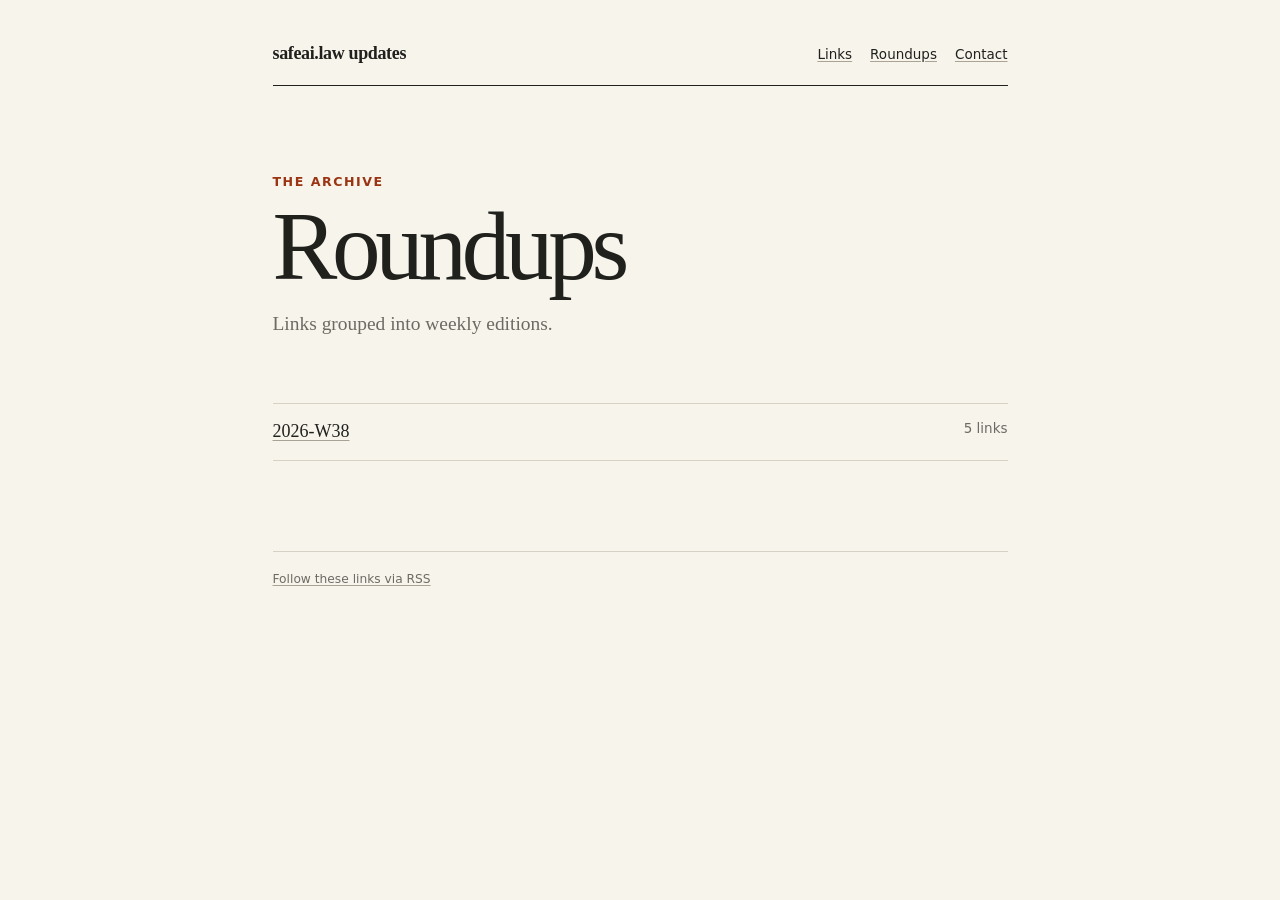
==== roundups/index.html @ 642c7554 "Publish links from review inbox" ====
<!doctype html>
<html lang="en">
<head>
  <meta charset="utf-8">
  <meta name="viewport" content="width=device-width, initial-scale=1">
  <title>Roundups · safeai.law updates</title>
  <meta name="description" content="Things worth reading, watching, or keeping.">
  <link rel="canonical" href="https://mrmarmac.github.io/assorted-links/roundups/">
  <link rel="alternate" type="application/rss+xml" title="safeai.law updates" href="../feed.xml">
  <link rel="stylesheet" href="../styles.css">
</head>
<body>
  <header class="masthead">
    <a class="site-name" href="../">safeai.law updates</a>
    <nav><a href="../">Links</a><a href="../roundups/">Roundups</a><a href="https://radzaj.com/">Contact</a></nav>
  </header>
  <main><section class="intro"><span class="eyebrow">The archive</span><h1>Roundups</h1><p>Links grouped into weekly editions.</p></section><ul class="roundup-list"><li><a href="2026-W38.html">2026-W38</a><span class="roundup-count">5 links</span></li></ul></main>
  <footer><a href="../feed.xml">Follow these links via RSS</a></footer>
</body>
</html>
---- styles.css ----
:root { --ink:#20201d; --muted:#6c6b63; --paper:#f7f4ec; --rule:#d7d1c3; --accent:#9a3412; }
* { box-sizing:border-box; }
html { font-size:18px; }
body { margin:0 auto; max-width:780px; padding:2.2rem 1.25rem 4rem; color:var(--ink); background:var(--paper); font-family:Georgia, 'Times New Roman', serif; line-height:1.55; }
a { color:inherit; text-decoration-color:#aaa294; text-underline-offset:.18em; }
a:hover { color:var(--accent); text-decoration-color:var(--accent); }
.masthead { display:flex; justify-content:space-between; align-items:baseline; gap:1rem; padding-bottom:1rem; border-bottom:1px solid var(--ink); }
.site-name { font-weight:700; text-decoration:none; letter-spacing:-.02em; }
nav { display:flex; gap:1rem; font-family:ui-sans-serif,system-ui,sans-serif; font-size:.75rem; }
.intro { margin:4.5rem 0 3.5rem; max-width:34rem; }
.eyebrow,.link-meta,.topics,.roundup-count,footer { font-family:ui-sans-serif,system-ui,sans-serif; }
.eyebrow { color:var(--accent); font-size:.7rem; font-weight:700; letter-spacing:.12em; text-transform:uppercase; }
h1 { margin:.4rem 0 .8rem; font-size:clamp(2.7rem,9vw,5.4rem); line-height:.9; letter-spacing:-.055em; font-weight:500; }
.intro p { color:var(--muted); font-size:1.08rem; }
.link-entry { padding:1.35rem 0 1.55rem; border-top:1px solid var(--rule); }
.link-entry h2 { margin:.28rem 0; font-size:1.28rem; line-height:1.25; }
.link-meta { display:flex; gap:.7rem; color:var(--muted); font-size:.67rem; text-transform:uppercase; letter-spacing:.07em; }
.commentary { margin:.55rem 0; }
.topics { display:flex; gap:.4rem; flex-wrap:wrap; margin-top:.7rem; }
.topic { padding:.1rem .42rem; border:1px solid var(--rule); border-radius:2rem; color:var(--muted); font-size:.62rem; }
.section-title { margin:3rem 0 .5rem; font-size:.8rem; font-family:ui-sans-serif,system-ui,sans-serif; text-transform:uppercase; letter-spacing:.09em; color:var(--accent); }
.roundup-list { list-style:none; padding:0; margin:2rem 0; border-top:1px solid var(--rule); }
.roundup-list li { display:flex; justify-content:space-between; padding:.8rem 0; border-bottom:1px solid var(--rule); }
.roundup-count { color:var(--muted); font-size:.75rem; }
footer { margin-top:5rem; padding-top:1rem; border-top:1px solid var(--rule); color:var(--muted); font-size:.68rem; }
@media (max-width:560px) { nav { gap:.6rem; } .intro { margin-top:3rem; } }
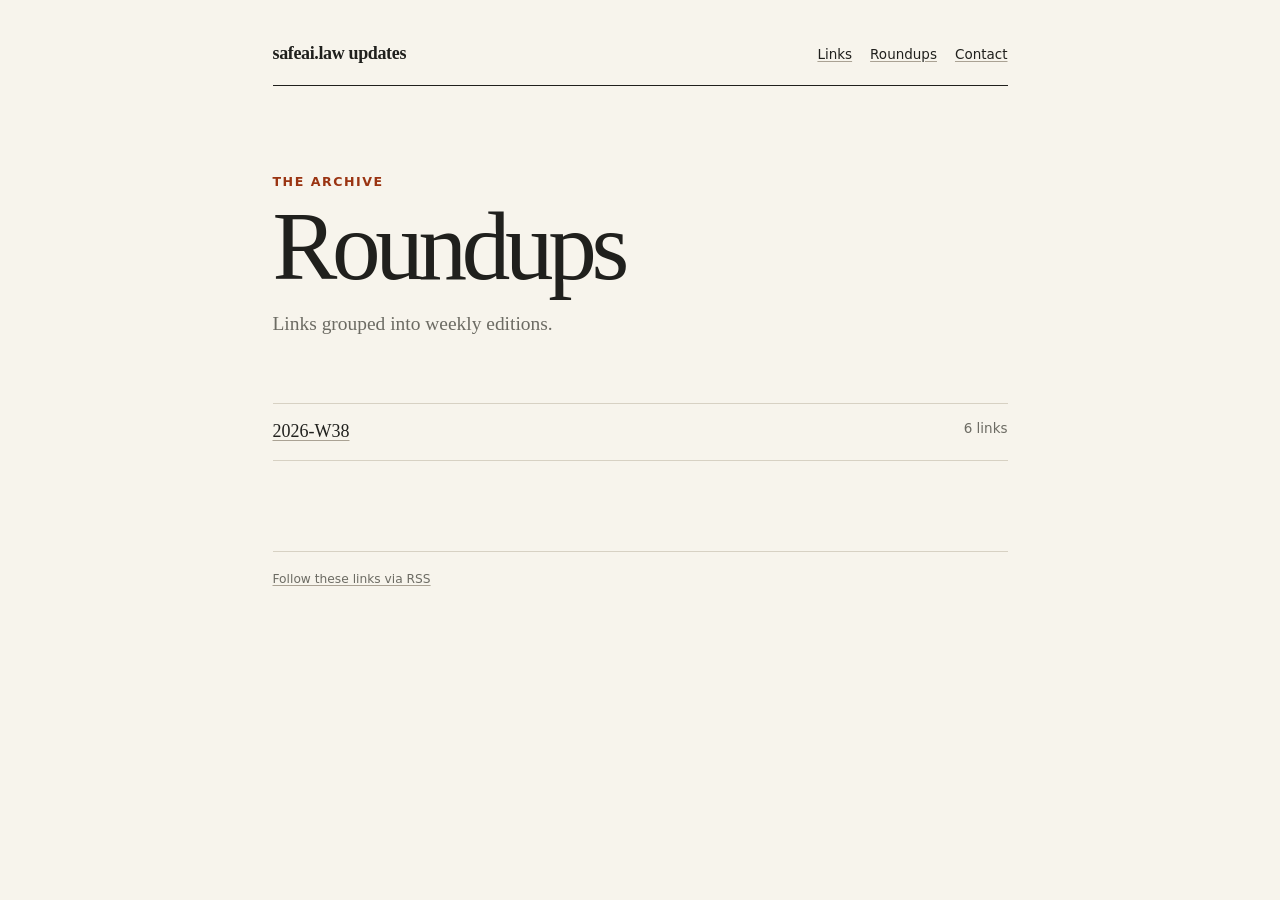
==== commit 85ec29c3: "Publish links from review inbox" ====
--- a/roundups/index.html
+++ b/roundups/index.html
@@ -14,7 +14,7 @@
     <a class="site-name" href="../">safeai.law updates</a>
     <nav><a href="../">Links</a><a href="../roundups/">Roundups</a><a href="https://radzaj.com/">Contact</a></nav>
   </header>
-  <main><section class="intro"><span class="eyebrow">The archive</span><h1>Roundups</h1><p>Links grouped into weekly editions.</p></section><ul class="roundup-list"><li><a href="2026-W38.html">2026-W38</a><span class="roundup-count">5 links</span></li></ul></main>
+  <main><section class="intro"><span class="eyebrow">The archive</span><h1>Roundups</h1><p>Links grouped into weekly editions.</p></section><ul class="roundup-list"><li><a href="2026-W38.html">2026-W38</a><span class="roundup-count">6 links</span></li></ul></main>
   <footer><a href="../feed.xml">Follow these links via RSS</a></footer>
 </body>
 </html>
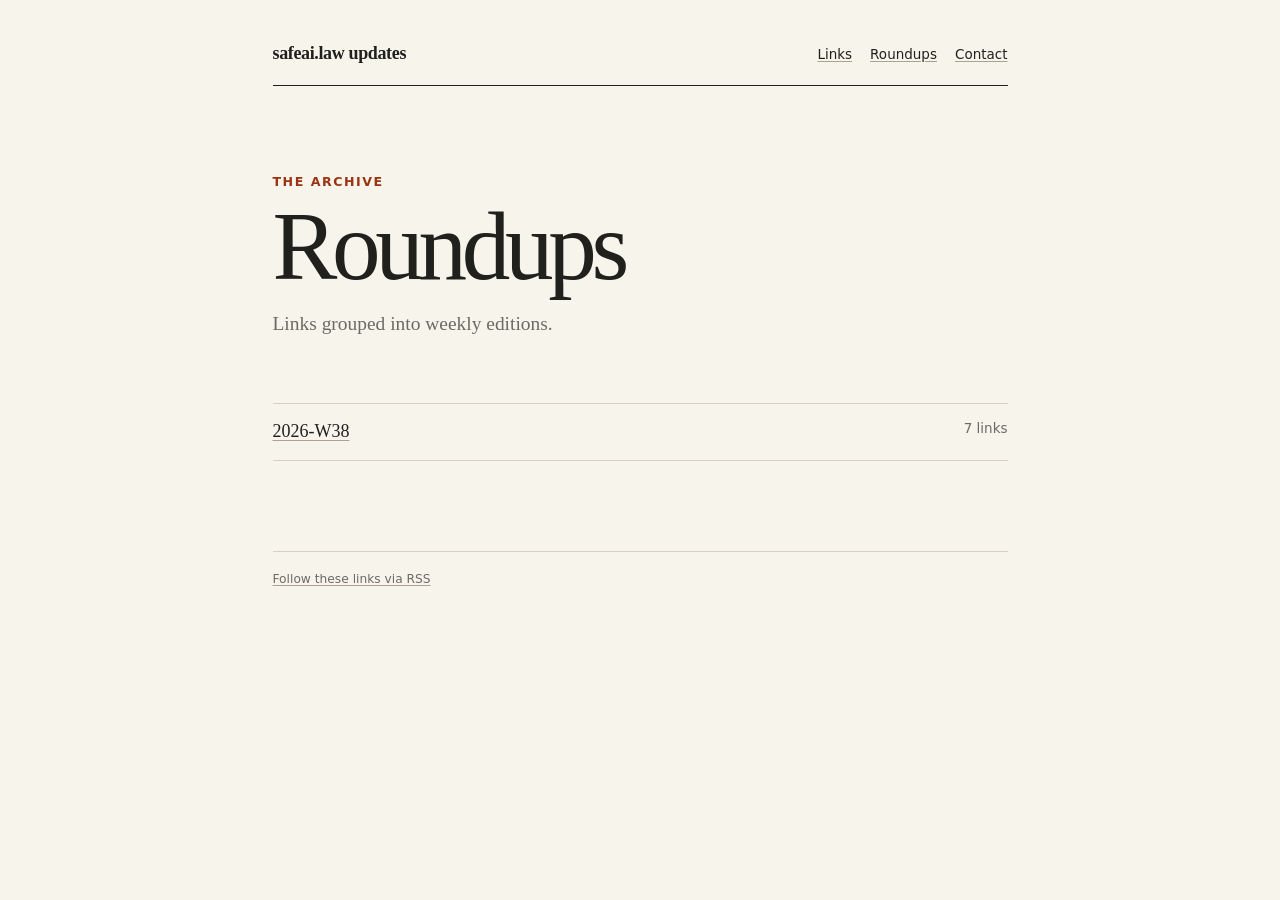
==== commit 2246035a: "Publish links from review inbox" ====
--- a/roundups/index.html
+++ b/roundups/index.html
@@ -14,7 +14,7 @@
     <a class="site-name" href="../">safeai.law updates</a>
     <nav><a href="../">Links</a><a href="../roundups/">Roundups</a><a href="https://radzaj.com/">Contact</a></nav>
   </header>
-  <main><section class="intro"><span class="eyebrow">The archive</span><h1>Roundups</h1><p>Links grouped into weekly editions.</p></section><ul class="roundup-list"><li><a href="2026-W38.html">2026-W38</a><span class="roundup-count">6 links</span></li></ul></main>
+  <main><section class="intro"><span class="eyebrow">The archive</span><h1>Roundups</h1><p>Links grouped into weekly editions.</p></section><ul class="roundup-list"><li><a href="2026-W38.html">2026-W38</a><span class="roundup-count">7 links</span></li></ul></main>
   <footer><a href="../feed.xml">Follow these links via RSS</a></footer>
 </body>
 </html>
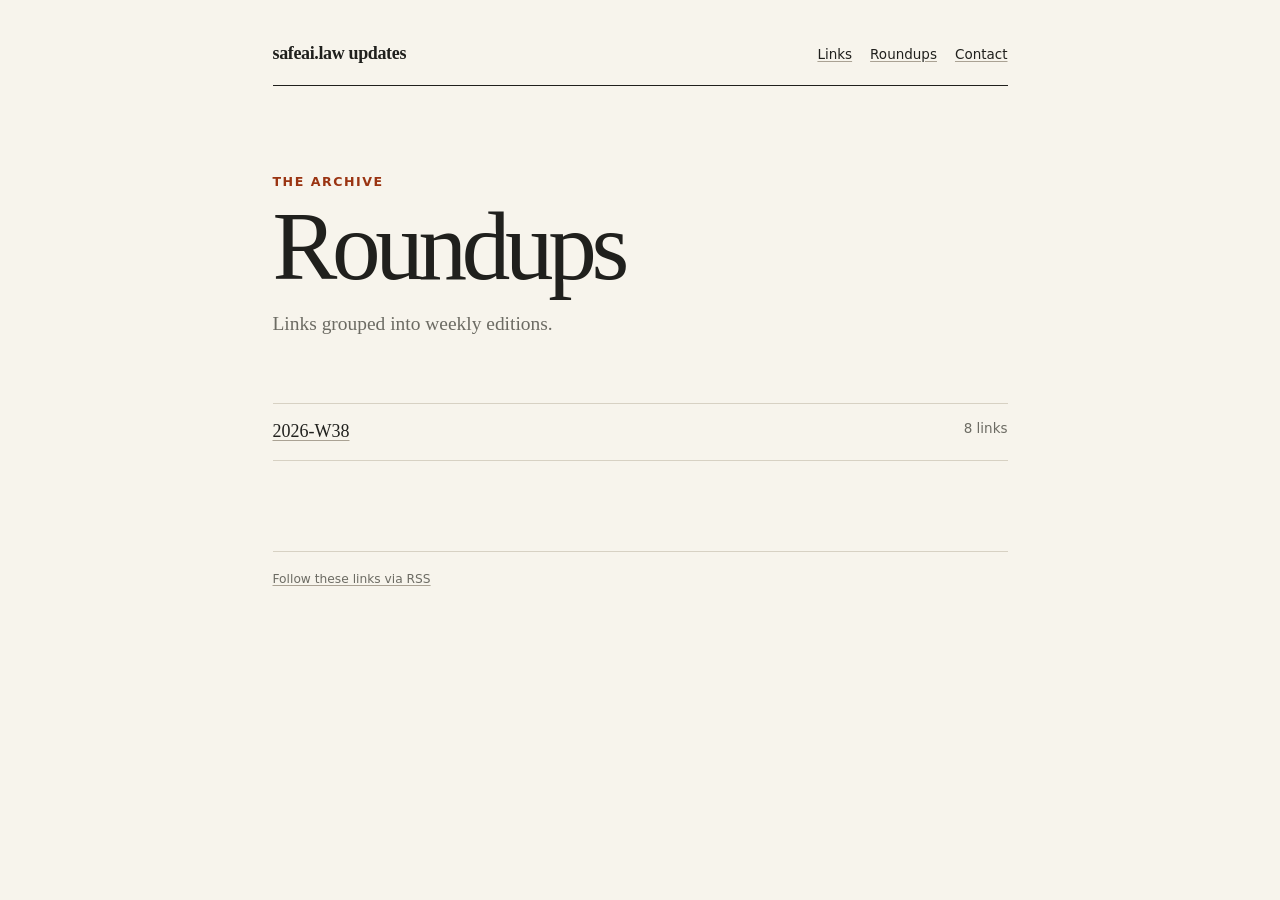
==== commit 64279221: "Publish links from review inbox" ====
--- a/roundups/index.html
+++ b/roundups/index.html
@@ -14,7 +14,7 @@
     <a class="site-name" href="../">safeai.law updates</a>
     <nav><a href="../">Links</a><a href="../roundups/">Roundups</a><a href="https://radzaj.com/">Contact</a></nav>
   </header>
-  <main><section class="intro"><span class="eyebrow">The archive</span><h1>Roundups</h1><p>Links grouped into weekly editions.</p></section><ul class="roundup-list"><li><a href="2026-W38.html">2026-W38</a><span class="roundup-count">7 links</span></li></ul></main>
+  <main><section class="intro"><span class="eyebrow">The archive</span><h1>Roundups</h1><p>Links grouped into weekly editions.</p></section><ul class="roundup-list"><li><a href="2026-W38.html">2026-W38</a><span class="roundup-count">8 links</span></li></ul></main>
   <footer><a href="../feed.xml">Follow these links via RSS</a></footer>
 </body>
 </html>
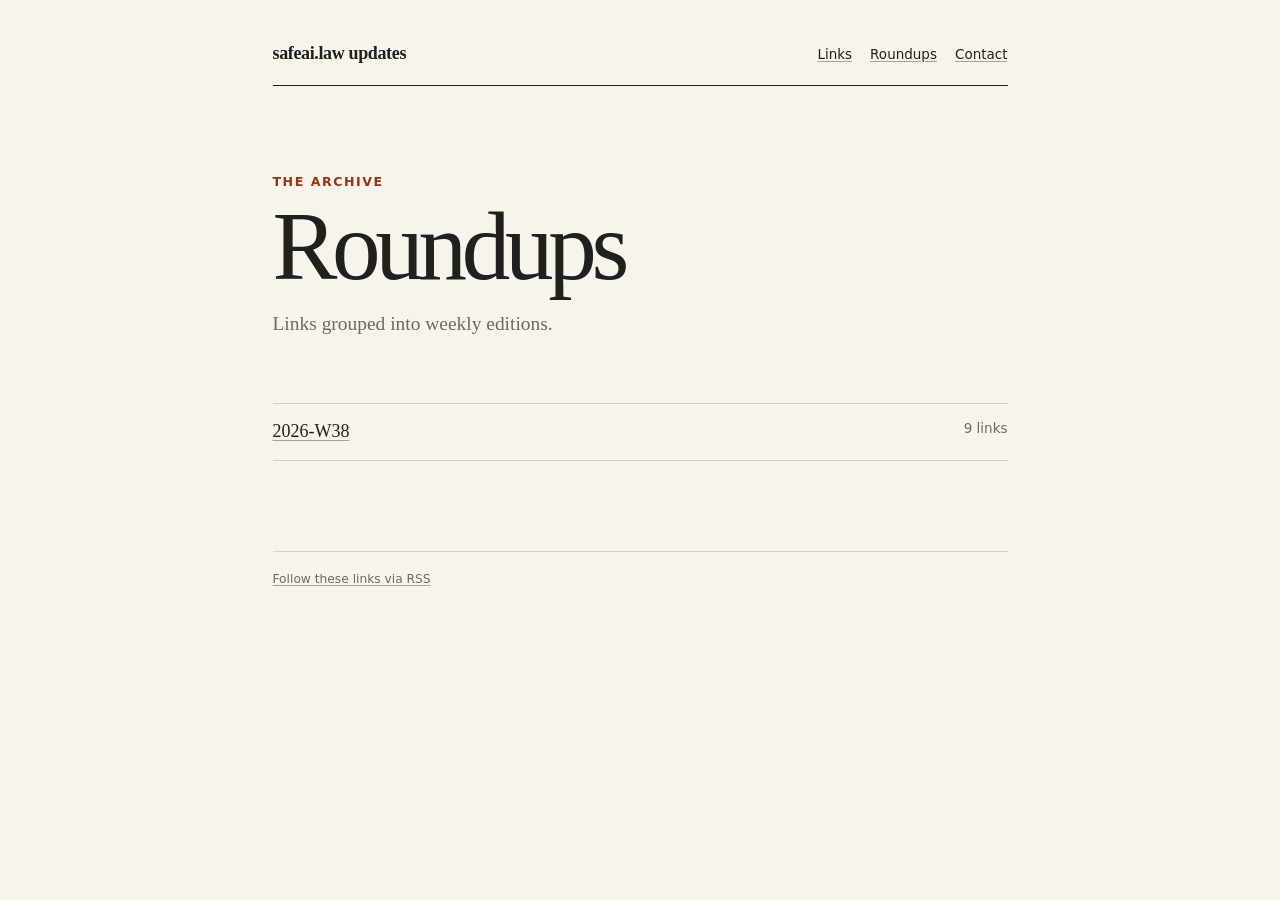
==== commit 0a4dc965: "Publish links from review inbox" ====
--- a/roundups/index.html
+++ b/roundups/index.html
@@ -14,7 +14,7 @@
     <a class="site-name" href="../">safeai.law updates</a>
     <nav><a href="../">Links</a><a href="../roundups/">Roundups</a><a href="https://radzaj.com/">Contact</a></nav>
   </header>
-  <main><section class="intro"><span class="eyebrow">The archive</span><h1>Roundups</h1><p>Links grouped into weekly editions.</p></section><ul class="roundup-list"><li><a href="2026-W38.html">2026-W38</a><span class="roundup-count">8 links</span></li></ul></main>
+  <main><section class="intro"><span class="eyebrow">The archive</span><h1>Roundups</h1><p>Links grouped into weekly editions.</p></section><ul class="roundup-list"><li><a href="2026-W38.html">2026-W38</a><span class="roundup-count">9 links</span></li></ul></main>
   <footer><a href="../feed.xml">Follow these links via RSS</a></footer>
 </body>
 </html>
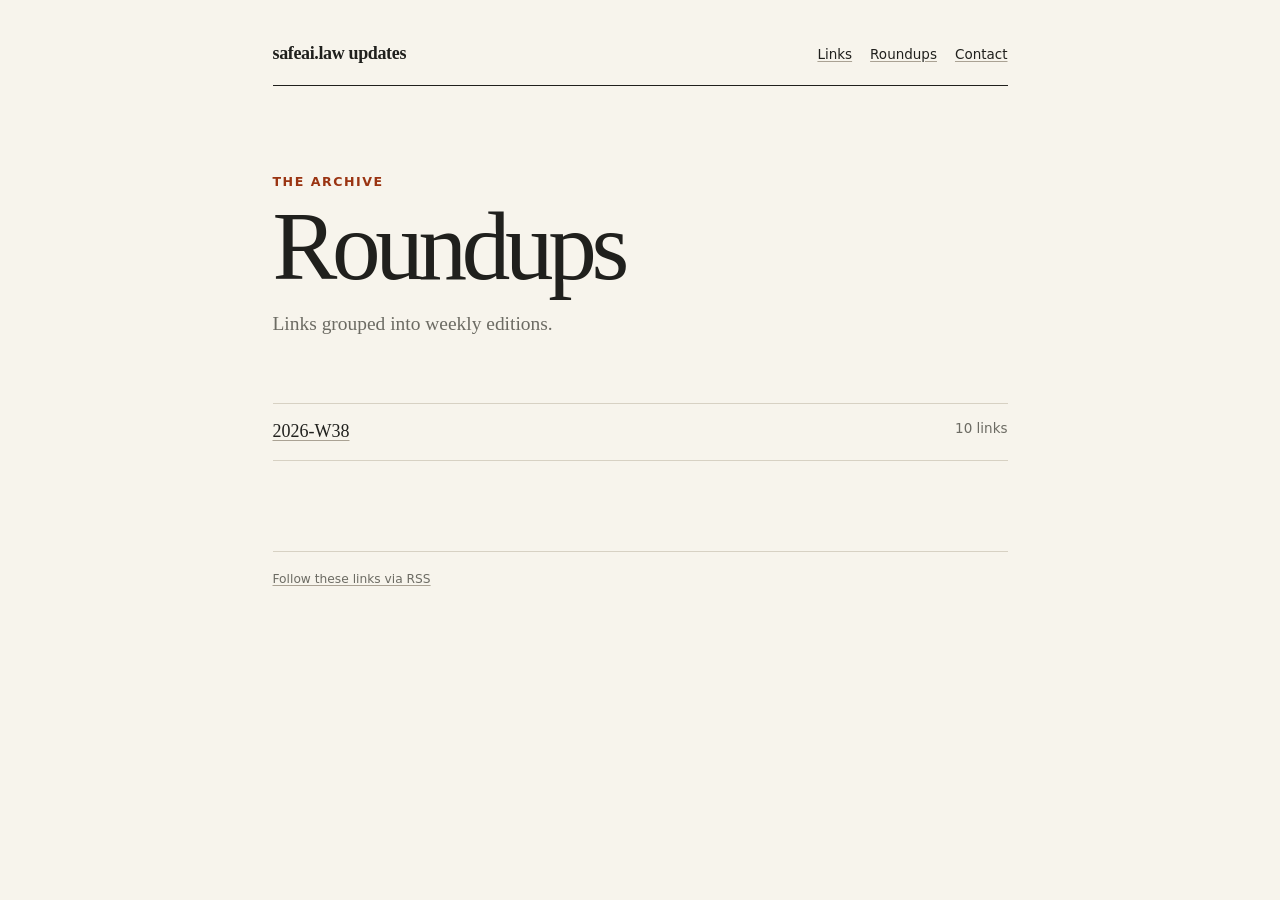
==== commit d2e1caf9: "Publish links from review inbox" ====
--- a/roundups/index.html
+++ b/roundups/index.html
@@ -14,7 +14,7 @@
     <a class="site-name" href="../">safeai.law updates</a>
     <nav><a href="../">Links</a><a href="../roundups/">Roundups</a><a href="https://radzaj.com/">Contact</a></nav>
   </header>
-  <main><section class="intro"><span class="eyebrow">The archive</span><h1>Roundups</h1><p>Links grouped into weekly editions.</p></section><ul class="roundup-list"><li><a href="2026-W38.html">2026-W38</a><span class="roundup-count">9 links</span></li></ul></main>
+  <main><section class="intro"><span class="eyebrow">The archive</span><h1>Roundups</h1><p>Links grouped into weekly editions.</p></section><ul class="roundup-list"><li><a href="2026-W38.html">2026-W38</a><span class="roundup-count">10 links</span></li></ul></main>
   <footer><a href="../feed.xml">Follow these links via RSS</a></footer>
 </body>
 </html>
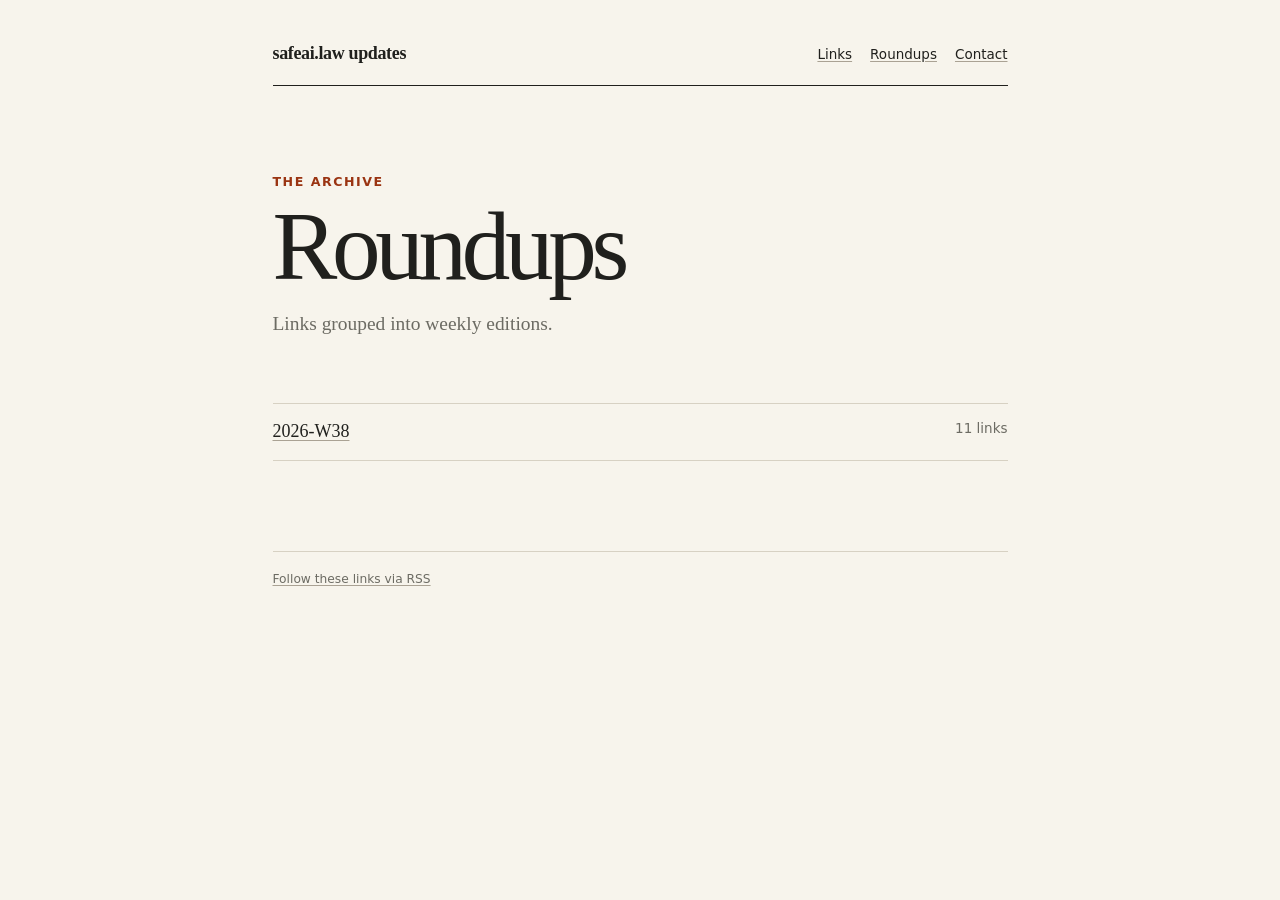
==== commit f610048a: "Publish links from review inbox" ====
--- a/roundups/index.html
+++ b/roundups/index.html
@@ -14,7 +14,7 @@
     <a class="site-name" href="../">safeai.law updates</a>
     <nav><a href="../">Links</a><a href="../roundups/">Roundups</a><a href="https://radzaj.com/">Contact</a></nav>
   </header>
-  <main><section class="intro"><span class="eyebrow">The archive</span><h1>Roundups</h1><p>Links grouped into weekly editions.</p></section><ul class="roundup-list"><li><a href="2026-W38.html">2026-W38</a><span class="roundup-count">10 links</span></li></ul></main>
+  <main><section class="intro"><span class="eyebrow">The archive</span><h1>Roundups</h1><p>Links grouped into weekly editions.</p></section><ul class="roundup-list"><li><a href="2026-W38.html">2026-W38</a><span class="roundup-count">11 links</span></li></ul></main>
   <footer><a href="../feed.xml">Follow these links via RSS</a></footer>
 </body>
 </html>
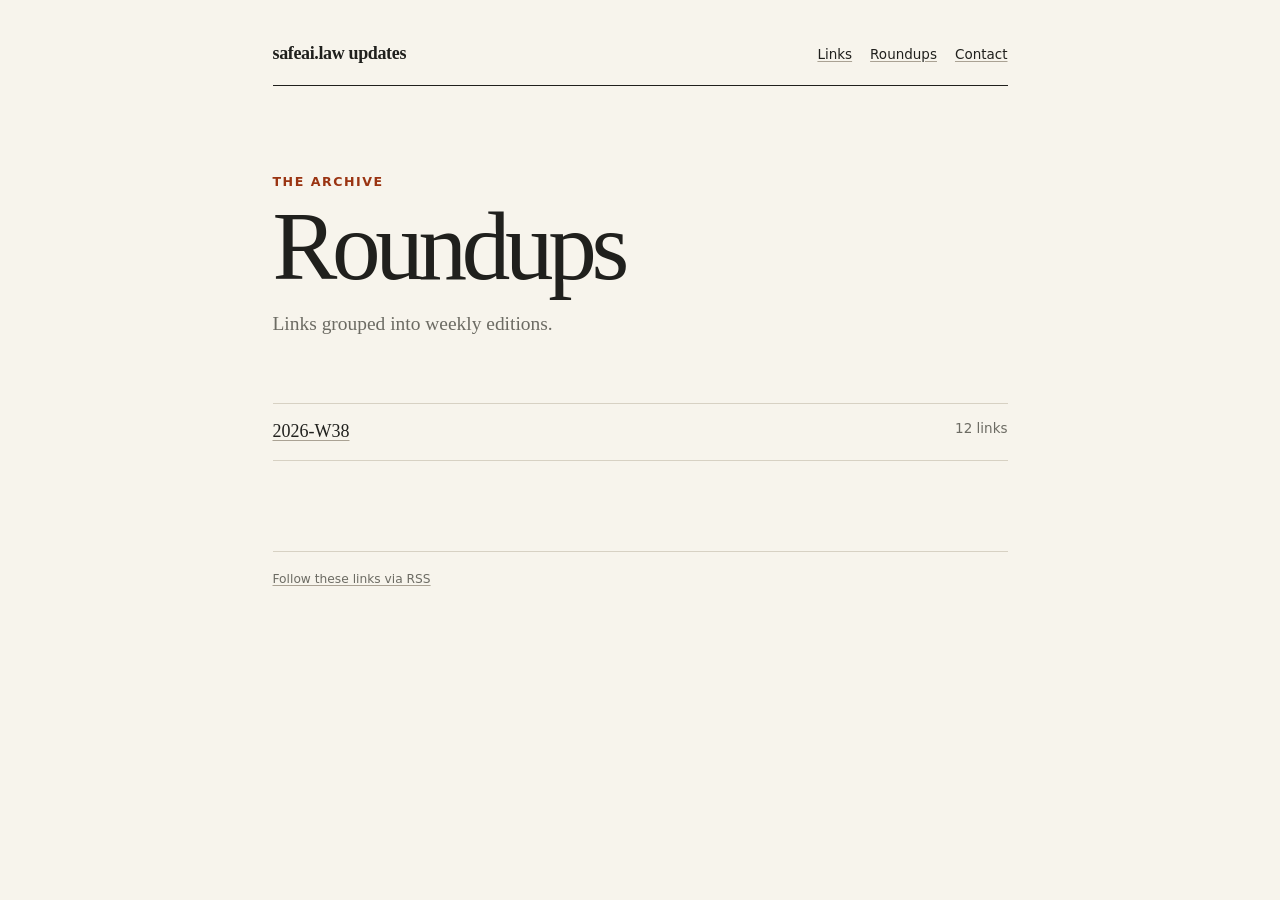
==== commit 18449eff: "Publish links from review inbox" ====
--- a/roundups/index.html
+++ b/roundups/index.html
@@ -14,7 +14,7 @@
     <a class="site-name" href="../">safeai.law updates</a>
     <nav><a href="../">Links</a><a href="../roundups/">Roundups</a><a href="https://radzaj.com/">Contact</a></nav>
   </header>
-  <main><section class="intro"><span class="eyebrow">The archive</span><h1>Roundups</h1><p>Links grouped into weekly editions.</p></section><ul class="roundup-list"><li><a href="2026-W38.html">2026-W38</a><span class="roundup-count">11 links</span></li></ul></main>
+  <main><section class="intro"><span class="eyebrow">The archive</span><h1>Roundups</h1><p>Links grouped into weekly editions.</p></section><ul class="roundup-list"><li><a href="2026-W38.html">2026-W38</a><span class="roundup-count">12 links</span></li></ul></main>
   <footer><a href="../feed.xml">Follow these links via RSS</a></footer>
 </body>
 </html>
